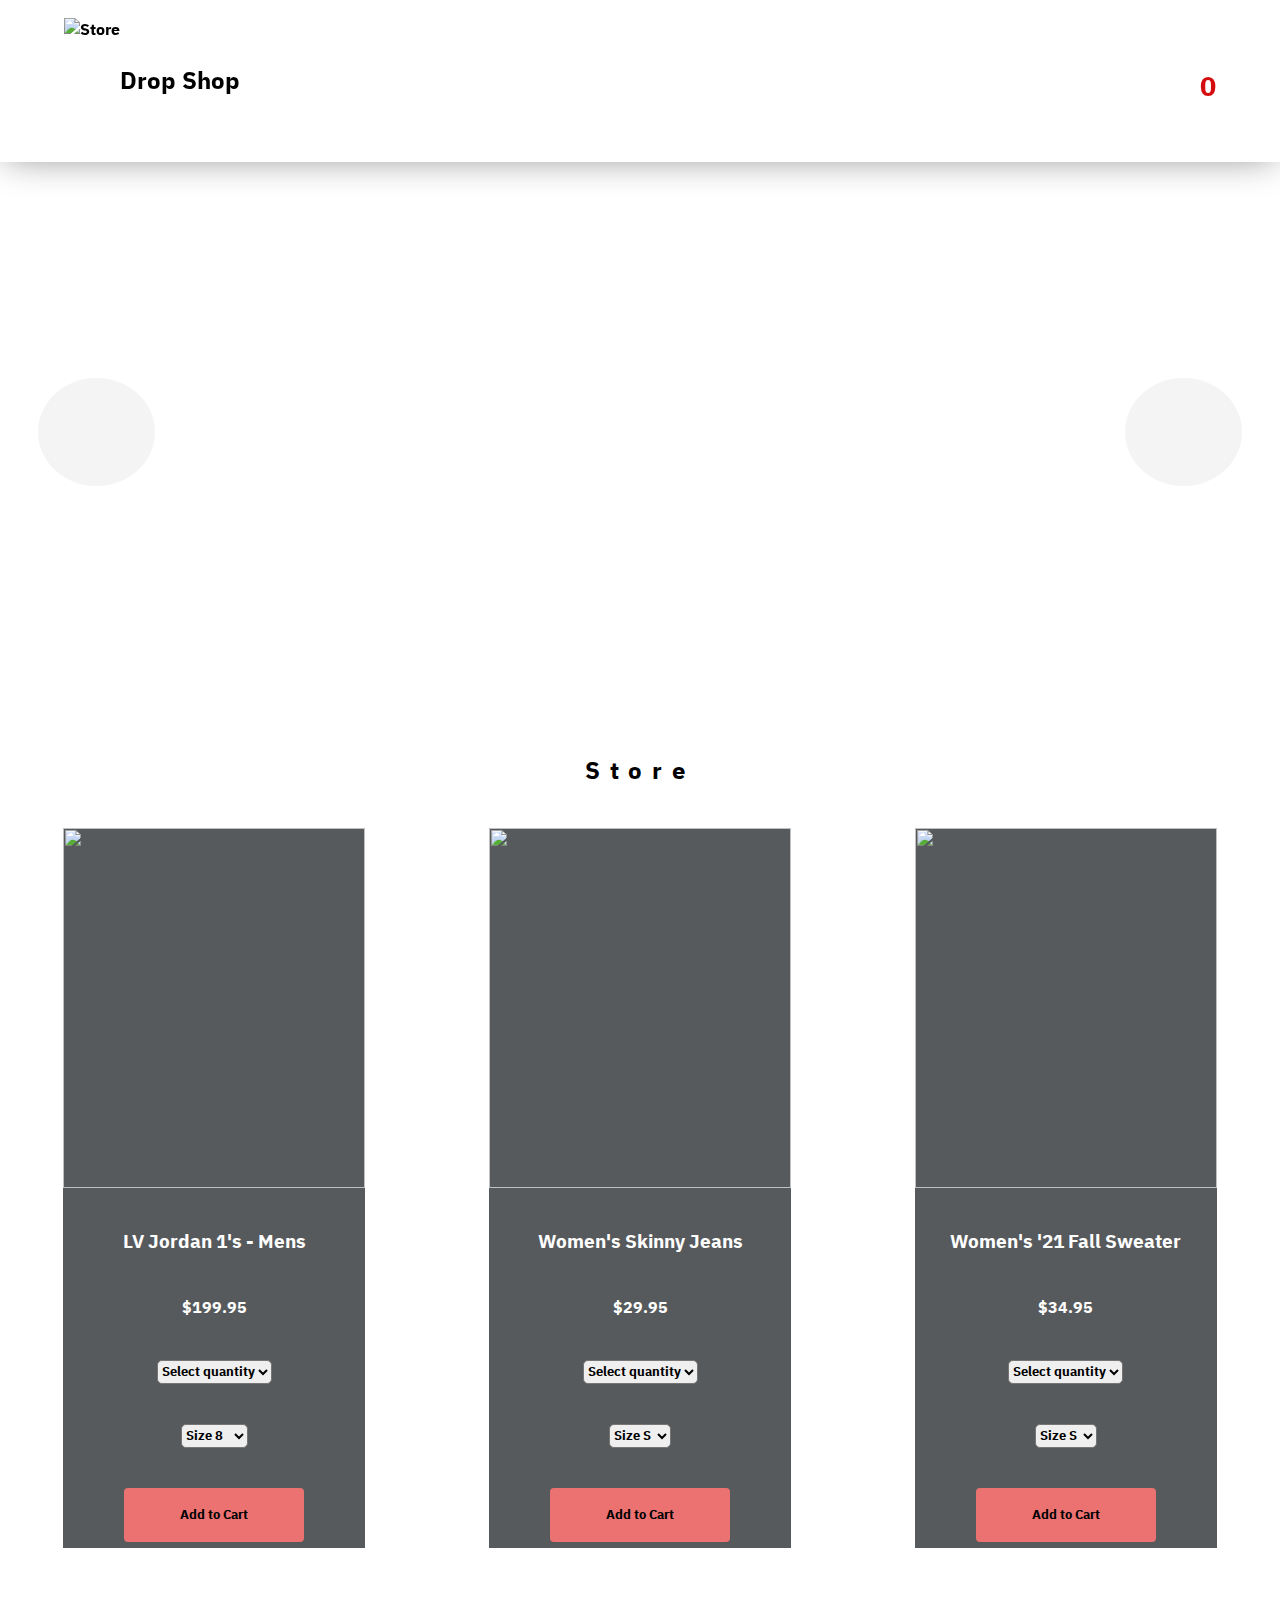
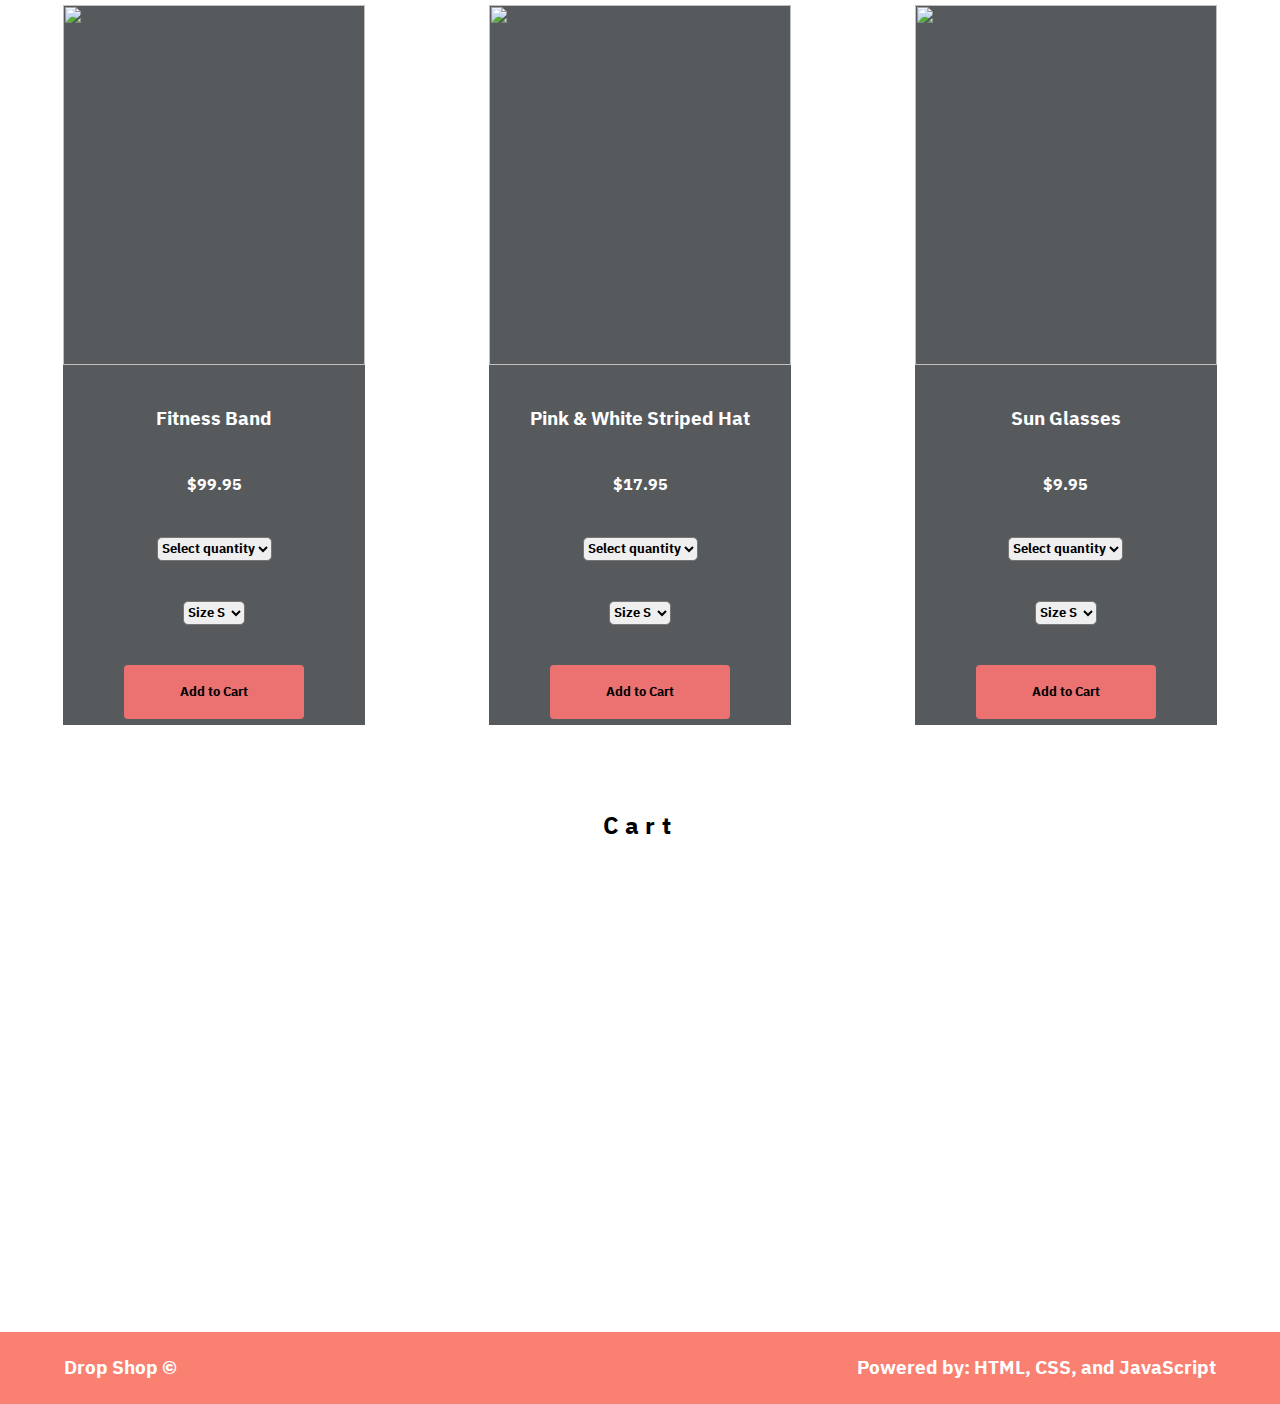
==== index.html @ a1e8f995 "Add files via upload" ====
<!DOCTYPE html>
<html lang="en">
<head>
    <meta charset="UTF-8">
    <meta http-equiv="X-UA-Compatible" content="IE=edge">
    <meta name="viewport" content="width=device-width, initial-scale=1.0">
    <title>Drop Shop | Home</title>
    <link rel="stylesheet" href="style.css">
    <script defer src="main.js"></script>
</head>
<body>
    <div class="container" data-container>
        <!-- header -->
        <header class="header-section" data-header>
            <div class="logo-section">
                <img src="/img/shopping-store.png" alt="Store">
                <h2 class="logo-title">Drop Shop</h2>
            </div>
            <div class="cart-btn-section">
                <ion-icon name="cart-outline"></ion-icon>
                <span data-current-cart>0</span>
            </div>
        </header>
        <!-- carousel -->
        <aside class="carousel-section" data-carousel>
            <button class="left-button" data-left-btn><ion-icon name="arrow-back-outline"></ion-icon></button>
            <button class="right-button" data-right-btn><ion-icon name="arrow-forward-outline"></ion-icon></button>
        </aside>
        <!-- shop section -->
        <main class="shop-section">
            <h2 class="shop-section-title">Store</h2>
            <div class="product-wrap">
                <div class="product">
                    <img src="/img/shoes.jpg" alt="">
                    <h3 class="product-title">LV Jordan 1's - Mens</h3>
                    <span class="product-price">$199.95</span>
                    <select name="quantity" id="quantity" class="quanity-select">
                        <option value="0">Select quantity</option>
                        <option value="1">1</option>
                        <option value="2">2</option>
                        <option value="3">3</option>
                    </select>
                    <select class="size-select" name="size" data-size required>
                        <option value="1">Size 8</option>
                        <option value="2">Size 9</option>
                        <option value="3">Size 10</option>
                    </select>
                    <button class="add-to-cart-btn" data-add-to-cart>Add to Cart</button>
                </div>
                <div class="product">
                    <img src="/img/jeans.jpg" alt="">
                    <h3 class="product-title">Women's Skinny Jeans</h3>
                    <span class="product-price">$29.95</span>
                    <select name="quantity" id="quantity" class="quanity-select">
                        <option value="0">Select quantity</option>
                        <option value="1">1</option>
                        <option value="2">2</option>
                        <option value="3">3</option>
                    </select>
                    <select class="size-select" name="size" data-size required>
                        <option value="1">Size S</option>
                        <option value="2">Size M</option>
                        <option value="3">Size L</option>
                    </select>
                    <button class="add-to-cart-btn" data-add-to-cart>Add to Cart</button>
                </div>
                <div class="product">
                    <img src="/img/sweater.jpg" alt="">
                    <h3 class="product-title">Women's '21 Fall Sweater</h3>
                    <span class="product-price">$34.95</span>
                    <select name="quantity" id="quantity" class="quanity-select">
                        <option value="0">Select quantity</option>
                        <option value="1">1</option>
                        <option value="2">2</option>
                        <option value="3">3</option>
                    </select>
                    <select class="size-select" name="size" data-size required>
                        <option value="1">Size S</option>
                        <option value="2">Size M</option>
                        <option value="3">Size L</option>
                    </select>
                    <button class="add-to-cart-btn" data-add-to-cart>Add to Cart</button>
                </div>
                <div class="product">
                    <img src="/img/watch.jpg" alt="">
                    <h3 class="product-title">Fitness Band</h3>
                    <span class="product-price">$99.95</span>
                    <select name="quantity" id="quantity" class="quanity-select">
                        <option value="0">Select quantity</option>
                        <option value="1">1</option>
                        <option value="2">2</option>
                        <option value="3">3</option>
                    </select>
                    <select class="size-select" name="size" data-size required>
                        <option value="1">Size S</option>
                        <option value="2">Size M</option>
                        <option value="3">Size L</option>
                    </select>
                    <button class="add-to-cart-btn" data-add-to-cart>Add to Cart</button>
                </div>
                <div class="product">
                    <img src="/img/hat.jpg" alt="">
                    <h3 class="product-title">Pink & White Striped Hat</h3>
                    <span class="product-price">$17.95</span>
                    <select name="quantity" id="quantity" class="quanity-select">
                        <option value="0">Select quantity</option>
                        <option value="1">1</option>
                        <option value="2">2</option>
                        <option value="3">3</option>
                    </select>
                    <select class="size-select" name="size" data-size required>
                        <option value="1">Size S</option>
                        <option value="2">Size M</option>
                        <option value="3">Size L</option>
                    </select>
                    <button class="add-to-cart-btn" data-add-to-cart>Add to Cart</button>
                </div>
                <div class="product">
                    <img src="/img/glasses.jpg" alt="">
                    <h3 class="product-title">Sun Glasses</h3>
                    <span class="product-price">$9.95</span>
                    <select name="quantity" id="quantity" class="quantity-select">
                        <option value="0">Select quantity</option>
                        <option value="1">1</option>
                        <option value="2">2</option>
                        <option value="3">3</option>
                    </select>
                    <select class="size-select" name="size" data-size required>
                        <option value="1">Size S</option>
                        <option value="2">Size M</option>
                        <option value="3">Size L</option>
                    </select>
                    <button class="add-to-cart-btn" data-add-to-cart>Add to Cart</button>
                </div>
            </div>
        </main>
        <!-- cart section -->
        <div class="cart-table-section">
            <h2 class="cart-title">Cart</h2>
            <table data-cart-table>
                <tr>
                    <th>Product</th>
                    <th>Quantity</th>
                    <th>Price</th>
                    <th>Change Quantity</th>
                    <th></th>
                </tr>
            </table>
            <div class="total-section-wrap" data-total-wrap>
                <span>Total: <span class="total" data-table-total>$0</span></span>
                <button class="checkout-btn" data-checkout-btn>Check out</button>
            </div>
        </div>

        <!-- footer section -->
        <footer class="footer-section">
            <div class="left-side">
                <h3 class="footer-title">Drop Shop &copy;</h3>
            </div>
            <div class="right-side">
                <h3 class="powered-by">Powered by: HTML, CSS, and JavaScript</h3>
            </div>
        </footer>
    </div>

    <script type="module" src="https://unpkg.com/ionicons@5.5.2/dist/ionicons/ionicons.esm.js"></script>
    <script nomodule src="https://unpkg.com/ionicons@5.5.2/dist/ionicons/ionicons.js"></script>
</body>
</html>
---- style.css ----
@import url("https://fonts.googleapis.com/css2?family=IBM+Plex+Sans+Arabic:wght@200&display=swap");
*, *::before, *::after {
  margin: 0;
  padding: 0;
  -webkit-box-sizing: border-box;
          box-sizing: border-box;
  font-family: "IBM Plex Sans Arabic", sans-serif;
  font-weight: 900;
}

body {
  height: 100%;
}

select {
  outline: none;
  border-radius: 5px;
}

.container {
  width: 100%;
  min-height: 150vh;
  position: relative;
}

.container .header-section {
  height: 18vh;
  width: 100%;
  padding-left: 5%;
  padding-right: 5%;
  background-color: #fff;
  -webkit-box-shadow: 0px 0px 36px -6px grey;
          box-shadow: 0px 0px 36px -6px grey;
  position: -webkit-sticky;
  position: sticky;
  top: 0;
  left: 0;
  z-index: 10;
  -webkit-transition: all .22s ease-in;
  transition: all .22s ease-in;
  display: -webkit-box;
  display: -ms-flexbox;
  display: flex;
  -webkit-box-orient: horizontal;
  -webkit-box-direction: normal;
      -ms-flex-direction: row;
          flex-direction: row;
  -webkit-box-align: center;
      -ms-flex-align: center;
          align-items: center;
  -webkit-box-pack: justify;
      -ms-flex-pack: justify;
          justify-content: space-between;
}

.container .header-section .logo-section {
  height: 100%;
  display: -webkit-box;
  display: -ms-flexbox;
  display: flex;
  -webkit-box-orient: horizontal;
  -webkit-box-direction: normal;
      -ms-flex-direction: row;
          flex-direction: row;
  -webkit-box-align: center;
      -ms-flex-align: center;
          align-items: center;
  -webkit-box-pack: space-evenly;
      -ms-flex-pack: space-evenly;
          justify-content: space-evenly;
}

.container .header-section .logo-section img {
  height: 14vh;
}

.container .header-section .cart-btn-section {
  cursor: pointer;
}

.container .header-section .cart-btn-section ion-icon {
  font-size: 5vh;
}

.container .header-section .cart-btn-section span {
  color: #d40e0e;
  font-size: 3vh;
}

.container .carousel-section {
  width: 100%;
  height: 60vh;
  background-image: url("/img/lady-pink.jpg");
  background-position: center;
  background-size: cover;
  background-repeat: no-repeat;
  padding: 0% 3% 0% 3%;
  display: -webkit-box;
  display: -ms-flexbox;
  display: flex;
  -webkit-box-orient: horizontal;
  -webkit-box-direction: normal;
      -ms-flex-direction: row;
          flex-direction: row;
  -webkit-box-align: center;
      -ms-flex-align: center;
          align-items: center;
  -webkit-box-pack: justify;
      -ms-flex-pack: justify;
          justify-content: space-between;
}

.container .carousel-section button {
  height: 12vh;
  width: 13vh;
  border-radius: 100%;
  border: none;
  cursor: pointer;
  -webkit-transition: all .2s ease-in;
  transition: all .2s ease-in;
  opacity: .7;
}

.container .carousel-section button ion-icon {
  font-size: 6vh;
}

.container .carousel-section button:hover {
  -webkit-transform: scale(0.95);
          transform: scale(0.95);
  opacity: .95;
}

.container .shop-section {
  min-height: 180vh;
  text-align: center;
  padding-top: 4%;
  padding-bottom: 5%;
}

.container .shop-section .shop-section-title {
  letter-spacing: 1.11vh;
  margin-bottom: 3%;
}

.container .shop-section .product-wrap {
  width: 100%;
  height: 100%;
  display: -ms-grid;
  display: grid;
  -ms-grid-columns: (1fr)[3];
      grid-template-columns: repeat(3, 1fr);
  -ms-grid-rows: minmax(auto, 12rem);
      grid-template-rows: minmax(auto, 12rem);
  grid-gap: 4%;
  place-items: center;
  padding-left: 2%;
  padding-right: 2%;
}

.container .shop-section .product-wrap .product {
  width: 80%;
  height: 80vh;
  min-height: 420px;
  background-color: #575a5c;
  display: -webkit-box;
  display: -ms-flexbox;
  display: flex;
  -webkit-box-orient: vertical;
  -webkit-box-direction: normal;
      -ms-flex-direction: column;
          flex-direction: column;
  -webkit-box-align: center;
      -ms-flex-align: center;
          align-items: center;
  -webkit-box-pack: justify;
      -ms-flex-pack: justify;
          justify-content: space-between;
  -webkit-transition: all .33s ease-in;
  transition: all .33s ease-in;
  color: white;
}

.container .shop-section .product-wrap .product:hover {
  -webkit-box-shadow: 4px 2px 36px 0px grey;
          box-shadow: 4px 2px 36px 0px grey;
}

.container .shop-section .product-wrap .product img {
  width: 100%;
  height: 40vh;
  -o-object-fit: cover;
     object-fit: cover;
}

.container .shop-section .product-wrap .product button {
  border: none;
  width: 60%;
  border-radius: 4px;
  height: 6vh;
  min-height: 1rem;
  background-color: #ec7272;
  cursor: pointer;
  margin-bottom: 2%;
  -webkit-transition: all .33s ease-in;
  transition: all .33s ease-in;
}

.container .shop-section .product-wrap .product button:hover {
  width: 70%;
}

.container .cart-table-section {
  display: -webkit-box;
  display: -ms-flexbox;
  display: flex;
  -webkit-box-orient: vertical;
  -webkit-box-direction: normal;
      -ms-flex-direction: column;
          flex-direction: column;
  -webkit-box-align: center;
      -ms-flex-align: center;
          align-items: center;
  -webkit-box-pack: space-evenly;
      -ms-flex-pack: space-evenly;
          justify-content: space-evenly;
  margin-bottom: 3%;
  padding-top: 6%;
}

.container .cart-table-section .cart-title {
  letter-spacing: .5vw;
  font-size: x-large;
}

.container .cart-table-section .total-section-wrap {
  visibility: hidden;
  display: -webkit-box;
  display: -ms-flexbox;
  display: flex;
  -webkit-box-orient: horizontal;
  -webkit-box-direction: normal;
      -ms-flex-direction: row;
          flex-direction: row;
  -webkit-box-align: center;
      -ms-flex-align: center;
          align-items: center;
  -ms-flex-pack: distribute;
      justify-content: space-around;
  width: 55%;
}

.container .cart-table-section .total-section-wrap span {
  color: red;
  margin-top: 1.1%;
  font-size: 6vh;
  letter-spacing: .9vw;
  word-wrap: normal;
}

.container .cart-table-section .total-section-wrap button {
  background-color: #39ad39;
  width: 8vw;
  min-width: 6rem;
  height: 5vh;
  border: none;
  border-radius: 5px;
  color: white;
}

.container .cart-table-section table {
  width: 60%;
  min-height: 40vh;
  border-radius: 6px;
  -webkit-box-shadow: 4px 2px 40px 0px grey;
          box-shadow: 4px 2px 40px 0px grey;
  visibility: hidden;
  border-collapse: collapse;
}

.container .cart-table-section table tr th {
  text-align: left;
  padding-left: 2%;
  font-weight: 900;
  font-size: 22px;
  height: 6vh;
  min-height: 14px;
  max-height: 20px;
  background-color: grey;
}

.container .cart-table-section table tr td {
  padding-left: 2%;
  font-weight: larger;
}

.container .cart-table-section table tr td button {
  width: 4vw;
  min-width: 1.5rem;
  height: 5vh;
  border: none;
  background-color: #e93333;
  border-radius: 5px;
  color: white;
  font-size: 3.5vh;
  cursor: pointer;
}

.container .cart-table-section table tr td .remove-item {
  width: 5vw;
  min-width: 2.2rem;
}

.container .footer-section {
  width: 100%;
  height: 8vh;
  display: -webkit-box;
  display: -ms-flexbox;
  display: flex;
  -webkit-box-orient: horizontal;
  -webkit-box-direction: normal;
      -ms-flex-direction: row;
          flex-direction: row;
  -webkit-box-align: center;
      -ms-flex-align: center;
          align-items: center;
  -webkit-box-pack: justify;
      -ms-flex-pack: justify;
          justify-content: space-between;
  padding-left: 5%;
  padding-right: 5%;
  background-color: salmon;
}

.container .footer-section div h3 {
  color: white;
}

@media screen and (max-width: 1024px) {
  .container {
    min-height: 340vh;
  }
  .container .carousel-section {
    height: 45vh;
  }
  .container .shop-section {
    min-height: 240vh;
    text-align: center;
    padding-top: 4%;
    padding-bottom: 5%;
    margin-bottom: 25%;
  }
  .container .shop-section .shop-section-title {
    letter-spacing: 1.11vh;
    margin-bottom: 3%;
  }
  .container .shop-section .product-wrap {
    width: 100%;
    height: 100%;
    display: -ms-grid;
    display: grid;
    -ms-grid-columns: (1fr)[1];
        grid-template-columns: repeat(1, 1fr);
    -ms-grid-rows: minmax(auto, 12rem);
        grid-template-rows: minmax(auto, 12rem);
    grid-gap: 1.3%;
    place-items: center;
    padding-left: 2%;
    padding-right: 2%;
  }
  .container .shop-section .product-wrap .product {
    width: 80%;
    height: 65vh;
    min-height: 420px;
    background-color: #575a5c;
    display: -webkit-box;
    display: -ms-flexbox;
    display: flex;
    -webkit-box-orient: vertical;
    -webkit-box-direction: normal;
        -ms-flex-direction: column;
            flex-direction: column;
    -webkit-box-align: center;
        -ms-flex-align: center;
            align-items: center;
    -webkit-box-pack: justify;
        -ms-flex-pack: justify;
            justify-content: space-between;
    -webkit-transition: all .33s ease-in;
    transition: all .33s ease-in;
    color: white;
  }
  .container .shop-section .product-wrap .product:hover {
    -webkit-box-shadow: 4px 2px 36px 0px grey;
            box-shadow: 4px 2px 36px 0px grey;
  }
  .container .shop-section .product-wrap .product img {
    width: 100%;
    height: 40vh;
    -o-object-fit: cover;
       object-fit: cover;
  }
  .container .shop-section .product-wrap .product button {
    border: none;
    width: 60%;
    border-radius: 4px;
    height: 6vh;
    min-height: 1rem;
    background-color: #ec7272;
    cursor: pointer;
    margin-bottom: 2%;
    -webkit-transition: all .33s ease-in;
    transition: all .33s ease-in;
  }
  .container .shop-section .product-wrap .product button:hover {
    width: 70%;
  }
  .container .cart-table-section table {
    width: 93%;
  }
  .container .cart-table-section .total-section-wrap span {
    font-size: xx-large;
  }
}

@media screen and (max-width: 724px) {
  .container {
    min-height: 340vh;
  }
  .container .carousel-section {
    height: 45vh;
  }
  .container .shop-section {
    min-height: 240vh;
    text-align: center;
    padding-top: 4%;
    padding-bottom: 5%;
    margin-bottom: 70%;
  }
  .container .shop-section .shop-section-title {
    letter-spacing: 1.11vh;
    margin-bottom: 3%;
  }
  .container .shop-section .product-wrap {
    width: 100%;
    height: 100%;
    display: -ms-grid;
    display: grid;
    -ms-grid-columns: (1fr)[1];
        grid-template-columns: repeat(1, 1fr);
    -ms-grid-rows: minmax(auto, 12rem);
        grid-template-rows: minmax(auto, 12rem);
    grid-gap: 1.3%;
    place-items: center;
    padding-left: 2%;
    padding-right: 2%;
  }
  .container .shop-section .product-wrap .product {
    width: 80%;
    height: 65vh;
    min-height: 420px;
    background-color: #575a5c;
    display: -webkit-box;
    display: -ms-flexbox;
    display: flex;
    -webkit-box-orient: vertical;
    -webkit-box-direction: normal;
        -ms-flex-direction: column;
            flex-direction: column;
    -webkit-box-align: center;
        -ms-flex-align: center;
            align-items: center;
    -webkit-box-pack: justify;
        -ms-flex-pack: justify;
            justify-content: space-between;
    -webkit-transition: all .33s ease-in;
    transition: all .33s ease-in;
    color: white;
  }
  .container .shop-section .product-wrap .product:hover {
    -webkit-box-shadow: 4px 2px 36px 0px grey;
            box-shadow: 4px 2px 36px 0px grey;
  }
  .container .shop-section .product-wrap .product img {
    width: 100%;
    height: 40vh;
    -o-object-fit: cover;
       object-fit: cover;
  }
  .container .shop-section .product-wrap .product button {
    border: none;
    width: 60%;
    border-radius: 4px;
    height: 6vh;
    min-height: 1rem;
    background-color: #ec7272;
    cursor: pointer;
    margin-bottom: 2%;
    -webkit-transition: all .33s ease-in;
    transition: all .33s ease-in;
  }
  .container .shop-section .product-wrap .product button:hover {
    width: 70%;
  }
  .container .cart-table-section table {
    width: 93%;
  }
  .container .cart-table-section .total-section-wrap span {
    font-size: xx-large;
  }
}
/*# sourceMappingURL=style.css.map */
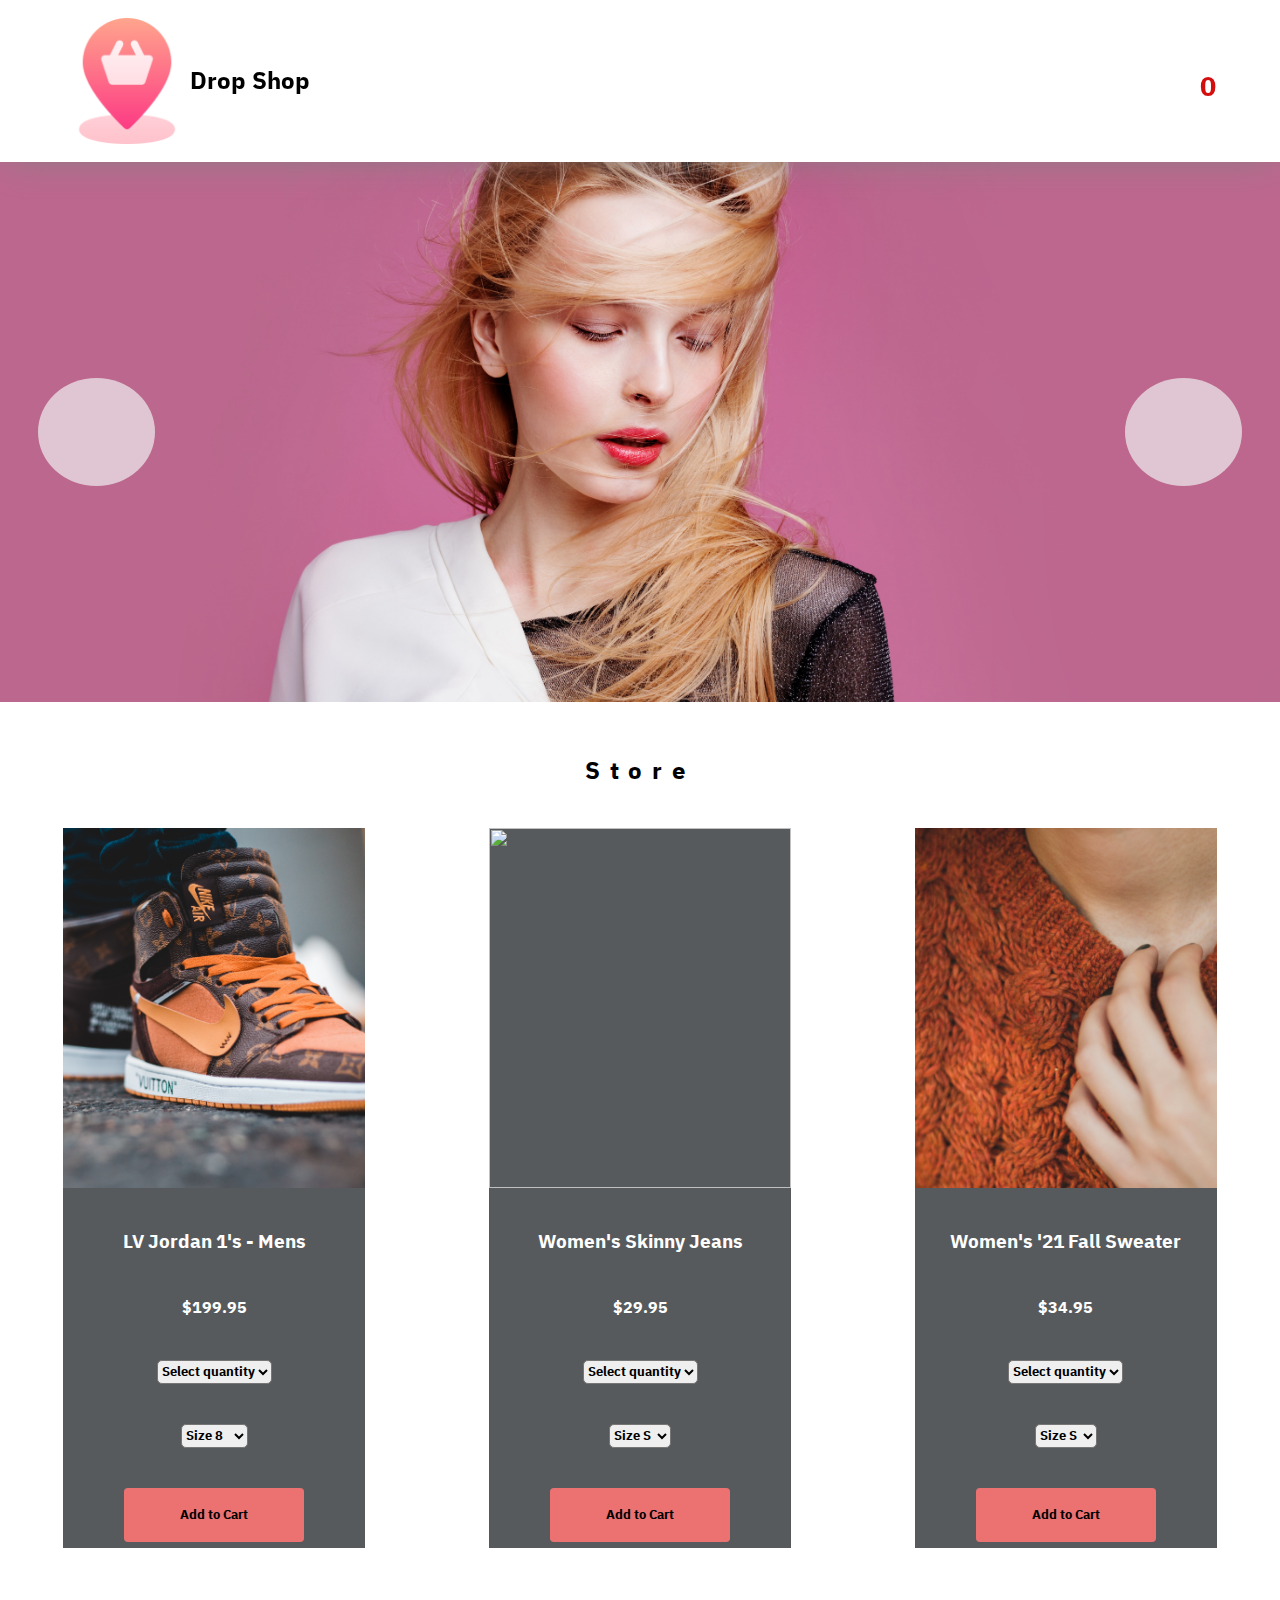
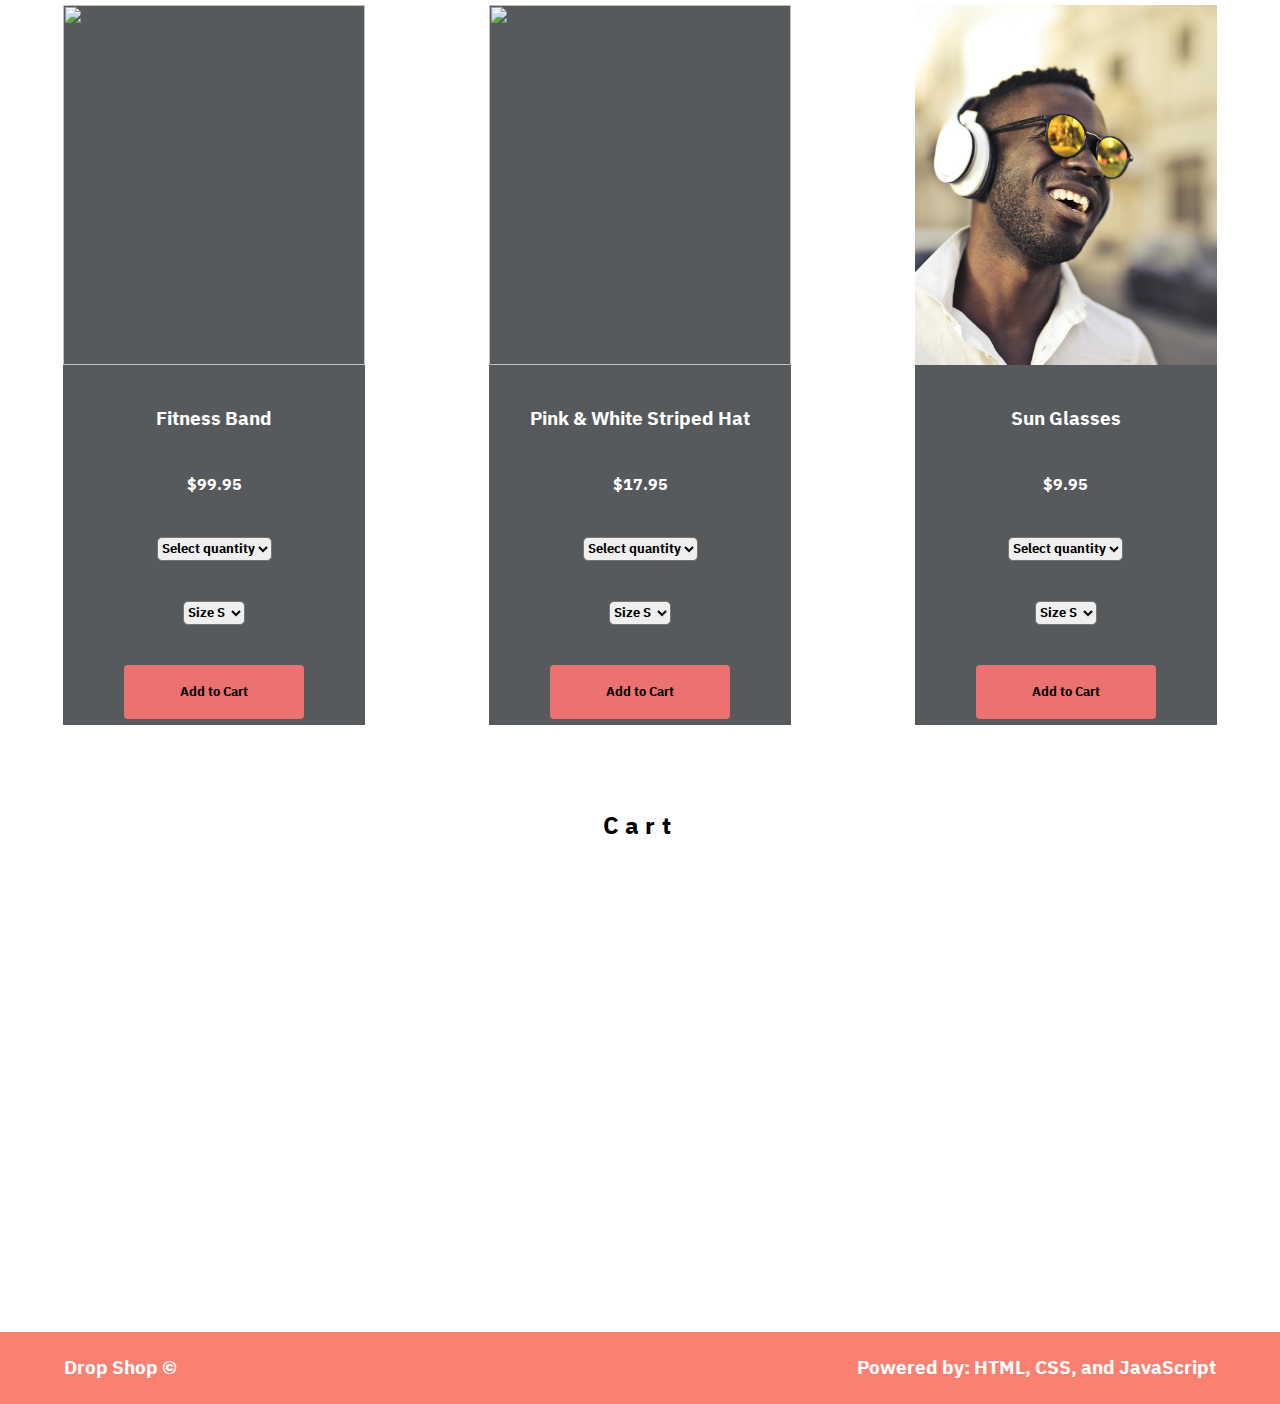
==== commit f0e1d0a6: "Update index.html" ====
--- a/index.html
+++ b/index.html
@@ -13,7 +13,7 @@
         <!-- header -->
         <header class="header-section" data-header>
             <div class="logo-section">
-                <img src="/img/shopping-store.png" alt="Store">
+                <img src="https://camsteph.github.io/Drop-Shop-Store/img/shopping-store.png" alt="Store">
                 <h2 class="logo-title">Drop Shop</h2>
             </div>
             <div class="cart-btn-section">
@@ -31,7 +31,7 @@
             <h2 class="shop-section-title">Store</h2>
             <div class="product-wrap">
                 <div class="product">
-                    <img src="/img/shoes.jpg" alt="">
+                    <img src="https://camsteph.github.io/Drop-Shop-Store/img/shoes.jpg" alt="">
                     <h3 class="product-title">LV Jordan 1's - Mens</h3>
                     <span class="product-price">$199.95</span>
                     <select name="quantity" id="quantity" class="quanity-select">
@@ -48,7 +48,7 @@
                     <button class="add-to-cart-btn" data-add-to-cart>Add to Cart</button>
                 </div>
                 <div class="product">
-                    <img src="/img/jeans.jpg" alt="">
+                    <img src="https://camsteph.github.io/Drop-Shop-Store/img/jeans.jpg" alt="">
                     <h3 class="product-title">Women's Skinny Jeans</h3>
                     <span class="product-price">$29.95</span>
                     <select name="quantity" id="quantity" class="quanity-select">
@@ -65,7 +65,7 @@
                     <button class="add-to-cart-btn" data-add-to-cart>Add to Cart</button>
                 </div>
                 <div class="product">
-                    <img src="/img/sweater.jpg" alt="">
+                    <img src="https://camsteph.github.io/Drop-Shop-Store/img/sweater.jpg" alt="">
                     <h3 class="product-title">Women's '21 Fall Sweater</h3>
                     <span class="product-price">$34.95</span>
                     <select name="quantity" id="quantity" class="quanity-select">
@@ -82,7 +82,7 @@
                     <button class="add-to-cart-btn" data-add-to-cart>Add to Cart</button>
                 </div>
                 <div class="product">
-                    <img src="/img/watch.jpg" alt="">
+                    <img src="https://camsteph.github.io/Drop-Shop-Store/img/watch.jpg" alt="">
                     <h3 class="product-title">Fitness Band</h3>
                     <span class="product-price">$99.95</span>
                     <select name="quantity" id="quantity" class="quanity-select">
@@ -99,7 +99,7 @@
                     <button class="add-to-cart-btn" data-add-to-cart>Add to Cart</button>
                 </div>
                 <div class="product">
-                    <img src="/img/hat.jpg" alt="">
+                    <img src="https://camsteph.github.io/Drop-Shop-Store/img/hat.jpg" alt="">
                     <h3 class="product-title">Pink & White Striped Hat</h3>
                     <span class="product-price">$17.95</span>
                     <select name="quantity" id="quantity" class="quanity-select">
@@ -116,7 +116,7 @@
                     <button class="add-to-cart-btn" data-add-to-cart>Add to Cart</button>
                 </div>
                 <div class="product">
-                    <img src="/img/glasses.jpg" alt="">
+                    <img src="https://camsteph.github.io/Drop-Shop-Store/img/glasses.jpg" alt="">
                     <h3 class="product-title">Sun Glasses</h3>
                     <span class="product-price">$9.95</span>
                     <select name="quantity" id="quantity" class="quantity-select">
@@ -166,4 +166,4 @@
     <script type="module" src="https://unpkg.com/ionicons@5.5.2/dist/ionicons/ionicons.esm.js"></script>
     <script nomodule src="https://unpkg.com/ionicons@5.5.2/dist/ionicons/ionicons.js"></script>
 </body>
-</html>+</html>
--- a/style.css
+++ b/style.css
@@ -90,7 +90,7 @@
 .container .carousel-section {
   width: 100%;
   height: 60vh;
-  background-image: url("/img/lady-pink.jpg");
+  background-image: url("https://camsteph.github.io/Drop-Shop-Store/img/lady-pink.jpg");
   background-position: center;
   background-size: cover;
   background-repeat: no-repeat;
@@ -509,4 +509,4 @@
     font-size: xx-large;
   }
 }
-/*# sourceMappingURL=style.css.map */+/*# sourceMappingURL=style.css.map */
